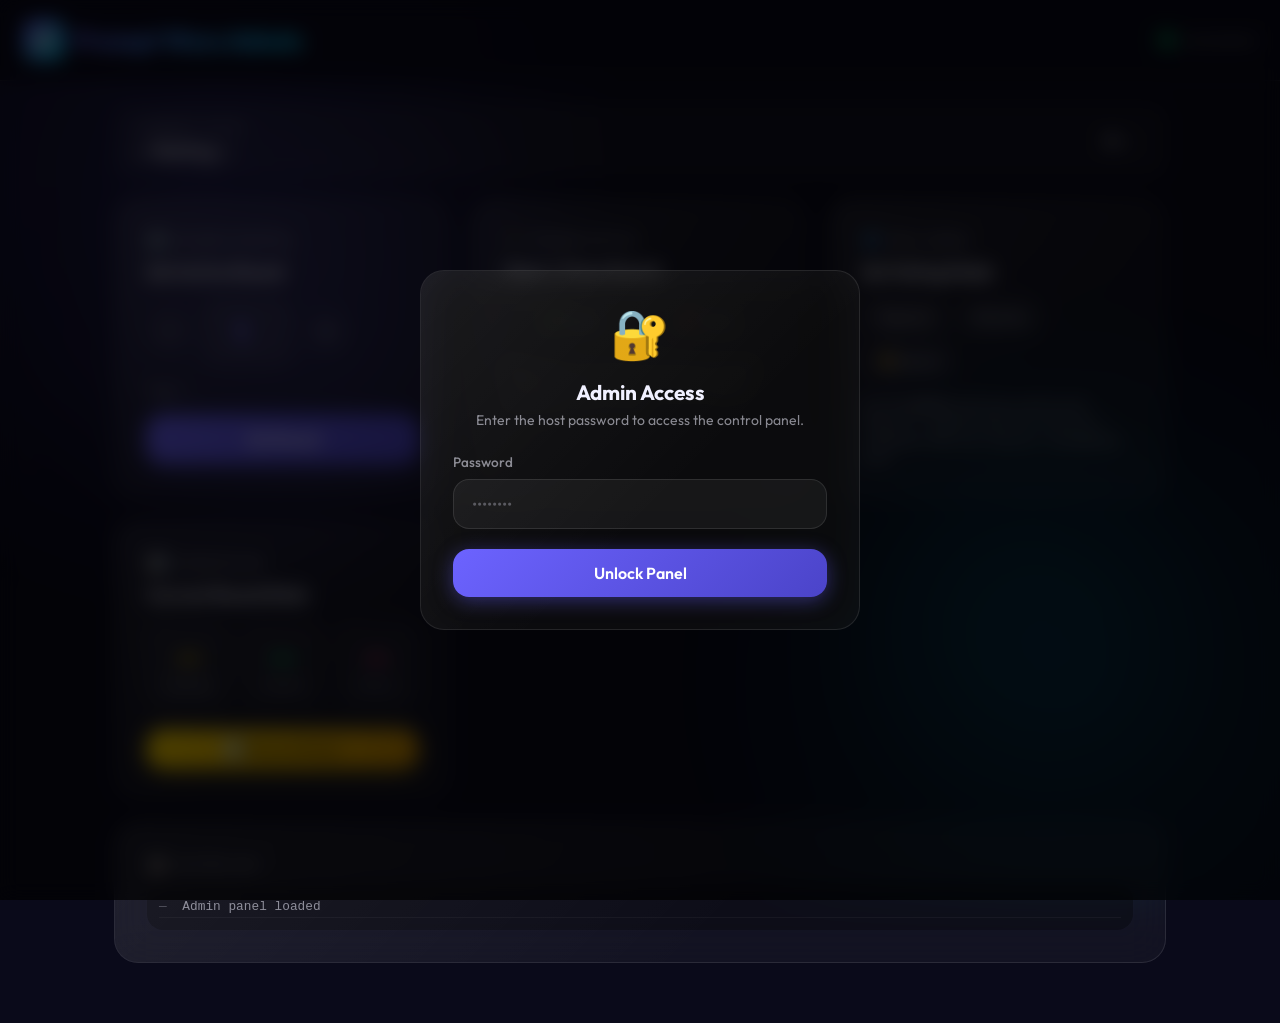
==== admin.html @ b7b65444 "push all those pages on my github" ====
<!DOCTYPE html>
<html lang="en">

<head>
  <meta charset="UTF-8" />
  <meta name="viewport" content="width=device-width, initial-scale=1.0" />
  <title>Prompt Wars — Admin Panel</title>
  <meta name="description" content="Host control panel for Prompt Wars event management." />
  <link rel="stylesheet" href="style.css" />
  <style>
    .admin-grid {
      display: grid;
      gap: 20px;
      grid-template-columns: 1fr;
    }

    @media (min-width: 768px) {
      .admin-grid {
        grid-template-columns: 1fr 1fr;
      }
    }

    @media (min-width: 1100px) {
      .admin-grid {
        grid-template-columns: repeat(3, 1fr);
      }
    }

    .control-card {
      height: 100%;
    }

    .ctrl-label {
      font-size: 0.75rem;
      font-weight: 600;
      text-transform: uppercase;
      letter-spacing: 0.1em;
      color: var(--text-muted);
      margin-bottom: 10px;
      display: flex;
      align-items: center;
      gap: 6px;
    }

    .ctrl-label .ctrl-icon {
      font-size: 1rem;
    }

    .ctrl-title {
      font-size: 1.1rem;
      font-weight: 700;
      margin-bottom: 16px;
    }

    /* Round Number Spinner */
    .round-spinner {
      display: flex;
      align-items: center;
      gap: 12px;
    }

    .round-spinner input {
      text-align: center;
      font-size: 1.8rem;
      font-weight: 800;
      max-width: 90px;
      color: var(--primary);
    }

    .round-spin-btn {
      width: 44px;
      height: 44px;
      border-radius: 50%;
      border: 1px solid var(--border);
      background: var(--surface);
      color: var(--text);
      font-size: 1.3rem;
      cursor: pointer;
      display: flex;
      align-items: center;
      justify-content: center;
      transition: all var(--transition);
    }

    .round-spin-btn:hover {
      background: var(--primary);
      border-color: var(--primary);
      box-shadow: 0 0 20px var(--primary-glow);
      transform: scale(1.1);
    }

    /* Status live indicator */
    .live-status-row {
      display: flex;
      align-items: center;
      justify-content: space-between;
      padding: 14px 18px;
      background: var(--surface);
      border-radius: var(--radius);
      border: 1px solid var(--border);
      margin-bottom: 20px;
    }

    /* Stat cards */
    .stat-row {
      display: grid;
      grid-template-columns: repeat(3, 1fr);
      gap: 10px;
    }

    .stat-box {
      padding: 14px;
      border-radius: var(--radius);
      background: var(--surface);
      border: 1px solid var(--border);
      text-align: center;
    }

    .stat-num {
      font-size: 1.8rem;
      font-weight: 800;
      display: block;
    }

    .stat-lbl {
      font-size: 0.75rem;
      color: var(--text-muted);
      margin-top: 2px;
    }

    .stat-pending {
      color: var(--warning);
    }

    .stat-scored {
      color: var(--success);
    }

    .stat-error {
      color: var(--danger);
    }

    /* Mode pills */
    .mode-pills {
      display: flex;
      gap: 8px;
      flex-wrap: wrap;
    }

    .mode-pill {
      padding: 8px 16px;
      border-radius: 100px;
      border: 1px solid var(--border);
      background: var(--surface);
      color: var(--text-muted);
      cursor: pointer;
      font-size: 0.85rem;
      font-weight: 600;
      font-family: var(--font);
      transition: all var(--transition);
    }

    .mode-pill:hover {
      border-color: var(--primary);
      color: var(--primary);
    }

    .mode-pill.active-majority {
      border-color: var(--accent);
      color: var(--accent);
      background: rgba(0, 212, 255, 0.1);
    }

    .mode-pill.active-minority {
      border-color: var(--warning);
      color: var(--warning);
      background: rgba(255, 214, 0, 0.1);
    }

    .mode-pill.active-secret {
      border-color: var(--danger);
      color: var(--danger);
      background: rgba(255, 64, 129, 0.1);
    }

    /* Reveal section */
    .reveal-section {
      margin-top: 16px;
      padding: 16px;
      border-radius: var(--radius);
      background: rgba(255, 64, 129, 0.07);
      border: 1px solid rgba(255, 64, 129, 0.2);
      display: none;
    }

    .reveal-section .reveal-label {
      font-size: 0.8rem;
      color: var(--danger);
      font-weight: 600;
      margin-bottom: 10px;
    }

    /* Full-width row cards */
    .admin-full {
      grid-column: 1 / -1;
    }

    /* Header */
    .admin-header {
      display: flex;
      align-items: center;
      justify-content: space-between;
      padding: 20px 24px;
      background: rgba(10, 10, 26, 0.85);
      backdrop-filter: blur(20px);
      -webkit-backdrop-filter: blur(20px);
      border-bottom: 1px solid var(--border);
      position: sticky;
      top: 0;
      z-index: 100;
    }

    .live-dot {
      width: 10px;
      height: 10px;
      border-radius: 50%;
      background: var(--success);
      box-shadow: 0 0 12px var(--success);
      animation: dotPulse 1.2s ease-in-out infinite;
      flex-shrink: 0;
    }

    /* Password Modal specifics */
    .pw-modal-icon {
      font-size: 3rem;
      text-align: center;
      display: block;
      margin-bottom: 16px;
    }

    .pw-modal-title {
      font-size: 1.3rem;
      font-weight: 700;
      text-align: center;
      margin-bottom: 6px;
    }

    .pw-modal-sub {
      font-size: 0.875rem;
      color: var(--text-muted);
      text-align: center;
      margin-bottom: 24px;
    }

    .admin-main {
      padding: 24px 0 60px;
    }

    /* Action log */
    .action-log {
      max-height: 180px;
      overflow-y: auto;
      padding: 12px;
      background: rgba(0, 0, 0, 0.3);
      border-radius: var(--radius);
      font-size: 0.8rem;
      font-family: 'Courier New', monospace;
    }

    .log-entry {
      padding: 3px 0;
      border-bottom: 1px solid rgba(255, 255, 255, 0.04);
      color: var(--text-muted);
    }

    .log-entry.success {
      color: var(--success);
    }

    .log-entry.error {
      color: var(--danger);
    }

    .log-entry time {
      opacity: 0.5;
      margin-right: 8px;
    }
  </style>
</head>

<body>
  <div class="bg-mesh"></div>
  <div class="bg-orb bg-orb-1"></div>
  <div class="bg-orb bg-orb-2"></div>

  <!-- Password Modal -->
  <div class="modal-overlay show" id="pw-modal">
    <div class="modal">
      <div class="glass-card">
        <span class="pw-modal-icon">🔐</span>
        <h2 class="pw-modal-title">Admin Access</h2>
        <p class="pw-modal-sub">Enter the host password to access the control panel.</p>
        <div class="form-group">
          <label for="pw-input">Password</label>
          <input type="password" id="pw-input" class="form-input" placeholder="••••••••" autocomplete="off" />
        </div>
        <button class="btn btn-primary btn-full" id="pw-submit">
          <span id="pw-btn-text">Unlock Panel</span>
          <div class="spinner hidden" id="pw-spinner"></div>
        </button>
        <p class="text-muted text-sm text-center mt-3" id="pw-error" style="color:var(--danger);display:none;">Incorrect
          password. Try again.</p>
      </div>
    </div>
  </div>

  <!-- Header -->
  <header class="admin-header">
    <div class="brand-logo">
      <div class="logo-icon">⚡</div>
      <span class="logo-text" id="event-name-hdr">Prompt Wars Admin</span>
    </div>
    <div style="display:flex;align-items:center;gap:10px;">
      <div class="live-dot"></div>
      <span style="font-size:0.85rem;color:var(--text-muted);">Live Control</span>
    </div>
  </header>

  <!-- Admin Main -->
  <div class="page-content admin-main">
    <div class="container-lg">

      <!-- Current Status Banner -->
      <div class="live-status-row anim-fade-down mb-6" style="grid-column:1/-1">
        <div>
          <p
            style="font-size:0.78rem;color:var(--text-muted);text-transform:uppercase;letter-spacing:0.08em;margin-bottom:4px;">
            Current State</p>
          <p style="font-weight:700;font-size:1.1rem;" id="status-summary">— Waiting —</p>
        </div>
        <div style="display:flex;gap:10px;align-items:center;">
          <div class="badge" id="status-badge-main">
            <div class="dot"></div> —
          </div>
        </div>
      </div>

      <div class="admin-grid">

        <!-- Card 1: Round Control -->
        <div class="glass-card control-card anim-fade-up delay-1">
          <p class="ctrl-label"><span class="ctrl-icon">🔢</span> Round Control</p>
          <p class="ctrl-title">Set Active Round</p>
          <div class="round-spinner mb-4">
            <button class="round-spin-btn" id="round-dec">−</button>
            <input type="number" id="round-input" class="form-input" value="1" min="1" max="20" />
            <button class="round-spin-btn" id="round-inc">+</button>
          </div>
          <p class="text-muted text-sm mb-4" id="round-type-display">Type: —</p>
          <button class="btn btn-primary btn-full" id="set-round-btn">Set Round</button>
        </div>

        <!-- Card 2: Status Control -->
        <div class="glass-card control-card anim-fade-up delay-2">
          <p class="ctrl-label"><span class="ctrl-icon">🚦</span> Round Status</p>
          <p class="ctrl-title">Open / Close Round</p>
          <div class="toggle-switch mb-4">
            <button class="toggle-opt" id="btn-open" onclick="setStatus('open')">🟢 Open</button>
            <button class="toggle-opt" id="btn-close" onclick="setStatus('closed')">🔴 Close</button>
          </div>
          <p class="text-muted text-sm">Opening a round lets participants submit. Closing it locks submissions and
            triggers scoring for poll rounds.</p>
        </div>

        <!-- Card 3: Poll Mode -->
        <div class="glass-card control-card anim-fade-up delay-3">
          <p class="ctrl-label"><span class="ctrl-icon">🗳️</span> Poll Mode</p>
          <p class="ctrl-title">Set Voting Mode</p>
          <div class="mode-pills mb-4">
            <button class="mode-pill" id="pill-majority" onclick="setPollMode('majority')">Majority</button>
            <button class="mode-pill" id="pill-minority" onclick="setPollMode('minority')">Minority</button>
            <button class="mode-pill" id="pill-secret" onclick="setPollMode('secret')">🤫 Secret</button>
          </div>
          <p class="text-muted text-sm">Set this <strong>before</strong> opening a poll round. Majority = popular side
            wins. Minority = unpopular side wins. Secret = revealed by host.</p>

          <!-- Secret Reveal -->
          <div class="reveal-section" id="reveal-section">
            <p class="reveal-label">🔐 Reveal Secret Poll Result</p>
            <select id="reveal-mode-select" class="form-input mb-3">
              <option value="majority">Majority Wins</option>
              <option value="minority">Minority Wins</option>
            </select>
            <button class="btn btn-danger btn-full btn-sm" id="reveal-btn">⚡ Reveal Now</button>
          </div>
        </div>

        <!-- Card 4: Submission Stats -->
        <div class="glass-card control-card anim-fade-up delay-4">
          <p class="ctrl-label"><span class="ctrl-icon">📊</span> Submissions</p>
          <p class="ctrl-title">Current Round Stats</p>
          <div class="stat-row mb-4">
            <div class="stat-box">
              <span class="stat-num stat-pending" id="stat-pending">—</span>
              <span class="stat-lbl">Pending</span>
            </div>
            <div class="stat-box">
              <span class="stat-num stat-scored" id="stat-scored">—</span>
              <span class="stat-lbl">Scored</span>
            </div>
            <div class="stat-box">
              <span class="stat-num stat-error" id="stat-error">—</span>
              <span class="stat-lbl">Errors</span>
            </div>
          </div>
          <div class="progress-bar mb-3">
            <div class="progress-fill" id="score-progress" style="width:0%"></div>
          </div>
          <button class="btn btn-warning btn-full btn-sm" id="rescore-btn">🔄 Rescore Errors</button>
        </div>

        <!-- Card 5: Action Log -->
        <div class="glass-card control-card anim-fade-up delay-5 admin-full">
          <p class="ctrl-label"><span class="ctrl-icon">📋</span> Action Log</p>
          <div class="action-log" id="action-log">
            <div class="log-entry"><time>—</time> Admin panel loaded</div>
          </div>
        </div>

      </div>
    </div>
  </div>

  <script src="config.js"></script>
  <script src="utils.js"></script>
  <script>
    let adminPassword = '';
    let currentRound = 1, currentStatus = 'closed', currentPollMode = 'majority';
    let statusInterval = null;

    // ── Password Modal ────────────────────────────────────────
    document.getElementById('pw-input').addEventListener('keydown', e => {
      if (e.key === 'Enter') document.getElementById('pw-submit').click();
    });

    document.getElementById('pw-submit').addEventListener('click', async () => {
      const pw = document.getElementById('pw-input').value.trim();
      if (!pw) return;
      document.getElementById('pw-btn-text').textContent = 'Verifying…';
      document.getElementById('pw-spinner').classList.remove('hidden');
      document.getElementById('pw-submit').disabled = true;
      document.getElementById('pw-error').style.display = 'none';

      // Validate by making a status request with password
      const res = await callAPIGet({ action: 'leaderboard', password: pw });
      if (res.success || res.error !== 'UNAUTHORIZED') {
        adminPassword = pw;
        sessionStorage.setItem('pw_admin_pass', pw);
        closePwModal();
        startAdminPolling();
        log('Admin authenticated.', 'success');
      } else {
        document.getElementById('pw-error').style.display = 'block';
        document.getElementById('pw-btn-text').textContent = 'Unlock Panel';
        document.getElementById('pw-spinner').classList.add('hidden');
        document.getElementById('pw-submit').disabled = false;
      }
    });

    function closePwModal() {
      const modal = document.getElementById('pw-modal');
      modal.style.opacity = '0';
      setTimeout(() => modal.style.display = 'none', 300);
    }

    // ── Init ──────────────────────────────────────────────────
    window.addEventListener('DOMContentLoaded', () => {
      const saved = sessionStorage.getItem('pw_admin_pass');
      if (saved) {
        adminPassword = saved;
        closePwModal();
        startAdminPolling();
        log('Session resumed.', 'success');
      }
      setupRoundSpinner();
    });

    // ── Status Polling ────────────────────────────────────────
    function startAdminPolling() {
      fetchAdminStatus();
      statusInterval = setInterval(fetchAdminStatus, 5000);
    }

    async function fetchAdminStatus() {
      const res = await callAPIGet({ action: 'status' });
      if (!res.success) return;
      currentRound = res.roundNumber;
      currentStatus = res.status;
      currentPollMode = res.pollMode;
      updateAdminUI();
      document.getElementById('event-name-hdr').textContent = (res.eventName || 'Prompt Wars') + ' Admin';
      document.title = res.eventName + ' — Admin';
    }

    function updateAdminUI() {
      // Status summary
      const typeLabel = currentStatus === 'open' ? '🟢 OPEN' : '🔴 CLOSED';
      document.getElementById('status-summary').textContent =
        `Round ${currentRound} · ${typeLabel}`;

      const badge = document.getElementById('status-badge-main');
      badge.className = `badge ${currentStatus === 'open' ? 'badge-open' : 'badge-closed'}`;
      badge.innerHTML = `<div class="dot ${currentStatus === 'open' ? 'dot-pulse' : ''}"></div>${currentStatus.toUpperCase()}`;

      // Round input
      document.getElementById('round-input').value = currentRound;

      // Status toggle
      document.getElementById('btn-open').className =
        'toggle-opt' + (currentStatus === 'open' ? ' active-open' : '');
      document.getElementById('btn-close').className =
        'toggle-opt' + (currentStatus === 'closed' ? ' active-closed' : '');

      // Poll mode pills
      ['majority', 'minority', 'secret'].forEach(m => {
        document.getElementById('pill-' + m).className =
          'mode-pill' + (currentPollMode === m ? ' active-' + m : '');
      });

      // Secret reveal
      document.getElementById('reveal-section').style.display =
        currentPollMode === 'secret' ? 'block' : 'none';
    }

    // ── Round Spinner ─────────────────────────────────────────
    function setupRoundSpinner() {
      document.getElementById('round-inc').addEventListener('click', () => {
        const inp = document.getElementById('round-input');
        inp.value = parseInt(inp.value || 1) + 1;
        inp.style.animation = 'none';
        void inp.offsetWidth;
        inp.style.animation = 'scaleIn 0.2s cubic-bezier(0.4,0,0.2,1)';
      });
      document.getElementById('round-dec').addEventListener('click', () => {
        const inp = document.getElementById('round-input');
        const v = parseInt(inp.value || 1);
        if (v > 1) inp.value = v - 1;
        inp.style.animation = 'none';
        void inp.offsetWidth;
        inp.style.animation = 'scaleIn 0.2s cubic-bezier(0.4,0,0.2,1)';
      });
    }

    // ── Set Round ─────────────────────────────────────────────
    document.getElementById('set-round-btn').addEventListener('click', async () => {
      const round = parseInt(document.getElementById('round-input').value);
      if (!round || round < 1) { showToast('Enter a valid round number.', 'error'); return; }
      const btn = document.getElementById('set-round-btn');
      btn.disabled = true; btn.textContent = 'Setting…';
      const res = await callAPI({ action: 'setControl', adminPassword, round });
      btn.disabled = false; btn.textContent = 'Set Round';
      if (res.success) {
        showToast(`Round set to ${round} ✓`, 'success');
        log(`Round changed to ${round}`, 'success');
        fetchAdminStatus();
      } else {
        showToast(getErrorMessage(res.error), 'error');
        log(`Set round failed: ${res.error}`, 'error');
      }
    });

    // ── Set Status ────────────────────────────────────────────
    async function setStatus(status) {
      const res = await callAPI({ action: 'setControl', adminPassword, status });
      if (res.success) {
        currentStatus = status;
        updateAdminUI();
        showToast(`Round ${status === 'open' ? '🟢 Opened' : '🔴 Closed'}`, status === 'open' ? 'success' : 'warning');
        log(`Status → ${status}`, 'success');
        fetchAdminStatus();
      } else {
        showToast(getErrorMessage(res.error), 'error');
        log(`Status change failed: ${res.error}`, 'error');
      }
    }

    // ── Set Poll Mode ─────────────────────────────────────────
    async function setPollMode(mode) {
      const res = await callAPI({ action: 'setControl', adminPassword, pollMode: mode });
      if (res.success) {
        currentPollMode = mode;
        updateAdminUI();
        showToast(`Poll mode: ${mode} ✓`, 'success');
        log(`Poll mode → ${mode}`, 'success');
      } else {
        showToast(getErrorMessage(res.error), 'error');
        log(`Poll mode change failed: ${res.error}`, 'error');
      }
    }

    // ── Reveal Poll ───────────────────────────────────────────
    document.getElementById('reveal-btn').addEventListener('click', async () => {
      const mode = document.getElementById('reveal-mode-select').value;
      const btn = document.getElementById('reveal-btn');
      btn.disabled = true; btn.innerHTML = '<div class="spinner" style="margin:auto"></div>';
      const res = await callAPI({
        action: 'revealPoll',
        adminPassword,
        round: currentRound,
        mode
      });
      btn.disabled = false; btn.textContent = '⚡ Reveal Now';
      if (res.success) {
        showToast(`Poll revealed! ${res.scoresSaved} scores saved ✓`, 'success');
        log(`Poll revealed: round ${currentRound}, mode ${mode}, ${res.scoresSaved} scores.`, 'success');
      } else {
        showToast(getErrorMessage(res.error), 'error');
        log(`Reveal failed: ${res.error}`, 'error');
      }
    });

    // ── Rescore ───────────────────────────────────────────────
    document.getElementById('rescore-btn').addEventListener('click', async () => {
      const btn = document.getElementById('rescore-btn');
      btn.disabled = true; btn.innerHTML = '<div class="spinner" style="margin:auto"></div>';
      const res = await callAPI({ action: 'rescoreRound', adminPassword, round: currentRound });
      btn.disabled = false; btn.textContent = '🔄 Rescore Errors';
      if (res.success) {
        showToast(`${res.requeued} submission(s) queued for re-scoring ✓`, 'success');
        log(`Rescore: ${res.requeued} requeued for round ${currentRound}.`, 'success');
      } else {
        showToast(getErrorMessage(res.error), 'error');
        log(`Rescore failed: ${res.error}`, 'error');
      }
    });

    // ── Action Log ────────────────────────────────────────────
    function log(message, type = '') {
      const logEl = document.getElementById('action-log');
      const entry = document.createElement('div');
      entry.className = 'log-entry ' + type;
      const now = new Date();
      entry.innerHTML = `<time>${now.toLocaleTimeString()}</time>${message}`;
      logEl.insertBefore(entry, logEl.firstChild);
    }
  </script>
</body>

</html>
---- style.css ----
/* ============================================================
   Prompt Wars — Global Design System
   ============================================================ */

@import url('https://fonts.googleapis.com/css2?family=Outfit:wght@300;400;500;600;700;800;900&display=swap');

/* ── CSS Variables ─────────────────────────────────────────── */
:root {
  --primary:      #6C63FF;
  --primary-dark: #4B44C9;
  --primary-glow: rgba(108,99,255,0.4);
  --accent:       #00D4FF;
  --accent-glow:  rgba(0,212,255,0.35);
  --success:      #00E676;
  --success-glow: rgba(0,230,118,0.35);
  --warning:      #FFD600;
  --warning-glow: rgba(255,214,0,0.35);
  --danger:       #FF4081;
  --danger-glow:  rgba(255,64,129,0.35);
  --gold:         #FFD700;

  --bg:           #0A0A1A;
  --bg2:          #0F0F28;
  --surface:      rgba(255,255,255,0.04);
  --surface-hover:rgba(255,255,255,0.08);
  --border:       rgba(255,255,255,0.1);
  --border-glow:  rgba(108,99,255,0.5);

  --text:         #F0F0FF;
  --text-muted:   rgba(240,240,255,0.55);
  --text-dim:     rgba(240,240,255,0.3);

  --radius-sm:    8px;
  --radius:       16px;
  --radius-lg:    24px;
  --radius-xl:    36px;

  --font:         'Outfit', sans-serif;
  --transition:   0.3s cubic-bezier(0.4, 0, 0.2, 1);
  --transition-fast: 0.15s cubic-bezier(0.4, 0, 0.2, 1);
}

/* ── Reset ─────────────────────────────────────────────────── */
*, *::before, *::after {
  margin: 0; padding: 0;
  box-sizing: border-box;
}

html { scroll-behavior: smooth; font-size: 16px; }

body {
  font-family: var(--font);
  background: var(--bg);
  color: var(--text);
  min-height: 100vh;
  overflow-x: hidden;
  -webkit-font-smoothing: antialiased;
}

/* ── Animated Mesh Background ──────────────────────────────── */
.bg-mesh {
  position: fixed;
  inset: 0;
  z-index: 0;
  overflow: hidden;
  pointer-events: none;
}

.bg-mesh::before {
  content: '';
  position: absolute;
  width: 80vw; height: 80vw;
  max-width: 900px; max-height: 900px;
  border-radius: 50%;
  background: radial-gradient(ellipse, rgba(108,99,255,0.18) 0%, transparent 70%);
  top: -30%; left: -20%;
  animation: meshFloat1 18s ease-in-out infinite;
}

.bg-mesh::after {
  content: '';
  position: absolute;
  width: 70vw; height: 70vw;
  max-width: 800px; max-height: 800px;
  border-radius: 50%;
  background: radial-gradient(ellipse, rgba(0,212,255,0.12) 0%, transparent 70%);
  bottom: -20%; right: -15%;
  animation: meshFloat2 22s ease-in-out infinite;
}

.bg-orb {
  position: fixed;
  border-radius: 50%;
  pointer-events: none;
  z-index: 0;
  filter: blur(60px);
}
.bg-orb-1 {
  width: 500px; height: 500px;
  background: radial-gradient(circle, rgba(108,99,255,0.15), transparent 70%);
  top: 10%; left: 5%;
  animation: orbFloat1 20s ease-in-out infinite;
}
.bg-orb-2 {
  width: 400px; height: 400px;
  background: radial-gradient(circle, rgba(0,212,255,0.12), transparent 70%);
  bottom: 10%; right: 5%;
  animation: orbFloat2 25s ease-in-out infinite;
}
.bg-orb-3 {
  width: 300px; height: 300px;
  background: radial-gradient(circle, rgba(255,64,129,0.08), transparent 70%);
  top: 50%; left: 50%;
  transform: translate(-50%,-50%);
  animation: orbFloat3 30s ease-in-out infinite;
}

@keyframes meshFloat1 { 0%,100%{transform:translate(0,0)} 50%{transform:translate(5%,8%)} }
@keyframes meshFloat2 { 0%,100%{transform:translate(0,0)} 50%{transform:translate(-5%,-6%)} }
@keyframes orbFloat1  { 0%,100%{transform:translate(0,0) scale(1)} 50%{transform:translate(30px,40px) scale(1.1)} }
@keyframes orbFloat2  { 0%,100%{transform:translate(0,0) scale(1)} 50%{transform:translate(-25px,30px) scale(0.9)} }
@keyframes orbFloat3  { 0%,100%{transform:translate(-50%,-50%) scale(1)} 50%{transform:translate(-50%,-50%) scale(1.15)} }

/* ── Particles ──────────────────────────────────────────────── */
#particles-canvas {
  position: fixed;
  inset: 0;
  z-index: 0;
  pointer-events: none;
  opacity: 0.5;
}

/* ── Layout ─────────────────────────────────────────────────── */
.page-content {
  position: relative;
  z-index: 1;
  min-height: 100vh;
}

.container {
  width: 100%;
  max-width: 480px;
  margin: 0 auto;
  padding: 0 20px;
}
.container-md {
  width: 100%;
  max-width: 760px;
  margin: 0 auto;
  padding: 0 20px;
}
.container-lg {
  width: 100%;
  max-width: 1100px;
  margin: 0 auto;
  padding: 0 24px;
}

/* ── Glass Card ─────────────────────────────────────────────── */
.glass-card {
  background: rgba(255,255,255,0.04);
  backdrop-filter: blur(20px);
  -webkit-backdrop-filter: blur(20px);
  border: 1px solid var(--border);
  border-radius: var(--radius-lg);
  padding: 32px;
  position: relative;
  overflow: hidden;
  transition: border-color var(--transition), transform var(--transition), box-shadow var(--transition);
}

.glass-card::before {
  content: '';
  position: absolute;
  inset: 0;
  background: linear-gradient(135deg, rgba(255,255,255,0.06) 0%, transparent 60%);
  pointer-events: none;
}

.glass-card:hover {
  border-color: rgba(108,99,255,0.3);
  box-shadow: 0 20px 60px rgba(0,0,0,0.3), 0 0 0 1px rgba(108,99,255,0.15);
}

.glass-card-sm { padding: 20px; border-radius: var(--radius); }

/* ── Typography ─────────────────────────────────────────────── */
h1.page-title {
  font-size: clamp(2rem, 5vw, 3.5rem);
  font-weight: 900;
  line-height: 1.1;
  background: linear-gradient(135deg, var(--primary), var(--accent));
  -webkit-background-clip: text;
  -webkit-text-fill-color: transparent;
  background-clip: text;
}

h2.section-title {
  font-size: clamp(1.2rem, 3vw, 1.8rem);
  font-weight: 700;
}

.text-muted { color: var(--text-muted); }
.text-sm { font-size: 0.875rem; }
.text-xs { font-size: 0.75rem; }

/* ── Buttons ─────────────────────────────────────────────────── */
.btn {
  display: inline-flex;
  align-items: center;
  justify-content: center;
  gap: 8px;
  padding: 14px 28px;
  border-radius: var(--radius);
  font-family: var(--font);
  font-size: 1rem;
  font-weight: 600;
  cursor: pointer;
  border: none;
  outline: none;
  text-decoration: none;
  position: relative;
  overflow: hidden;
  transition: all var(--transition);
  -webkit-tap-highlight-color: transparent;
  user-select: none;
}

.btn::after {
  content: '';
  position: absolute;
  inset: 0;
  background: radial-gradient(circle at center, rgba(255,255,255,0.25) 0%, transparent 70%);
  opacity: 0;
  transition: opacity 0.2s;
}

.btn:active::after { opacity: 1; }

.btn-primary {
  background: linear-gradient(135deg, var(--primary), var(--primary-dark));
  color: #fff;
  box-shadow: 0 4px 20px var(--primary-glow);
}
.btn-primary:hover:not(:disabled) {
  transform: translateY(-2px);
  box-shadow: 0 8px 30px var(--primary-glow);
}
.btn-primary:active:not(:disabled) { transform: translateY(0); }

.btn-accent {
  background: linear-gradient(135deg, var(--accent), #0099CC);
  color: #000;
  box-shadow: 0 4px 20px var(--accent-glow);
}
.btn-accent:hover:not(:disabled) {
  transform: translateY(-2px);
  box-shadow: 0 8px 30px var(--accent-glow);
}

.btn-success {
  background: linear-gradient(135deg, var(--success), #00A854);
  color: #000;
  box-shadow: 0 4px 20px var(--success-glow);
}

.btn-danger {
  background: linear-gradient(135deg, var(--danger), #C71049);
  color: #fff;
  box-shadow: 0 4px 20px var(--danger-glow);
}
.btn-danger:hover:not(:disabled) {
  transform: translateY(-2px);
  box-shadow: 0 8px 30px var(--danger-glow);
}

.btn-ghost {
  background: var(--surface);
  border: 1px solid var(--border);
  color: var(--text);
}
.btn-ghost:hover:not(:disabled) {
  background: var(--surface-hover);
  border-color: rgba(108,99,255,0.4);
}

.btn-warning {
  background: linear-gradient(135deg, var(--warning), #CC8800);
  color: #000;
  box-shadow: 0 4px 20px var(--warning-glow);
}

.btn:disabled {
  opacity: 0.5;
  cursor: not-allowed;
  transform: none !important;
  box-shadow: none !important;
}

.btn-full { width: 100%; }
.btn-sm { padding: 10px 18px; font-size: 0.875rem; }
.btn-lg { padding: 18px 36px; font-size: 1.1rem; }

/* Pulse animation for CTA */
.btn-pulse { animation: btnPulse 2s ease-in-out infinite; }
@keyframes btnPulse {
  0%, 100% { box-shadow: 0 4px 20px var(--primary-glow); }
  50%       { box-shadow: 0 4px 40px var(--primary-glow), 0 0 60px rgba(108,99,255,0.2); }
}

/* ── Form Inputs ─────────────────────────────────────────────── */
.form-group {
  position: relative;
  margin-bottom: 20px;
}

.form-group label {
  display: block;
  font-size: 0.85rem;
  font-weight: 500;
  color: var(--text-muted);
  margin-bottom: 8px;
  transition: color var(--transition);
}

.form-group:focus-within label {
  color: var(--primary);
}

.form-input {
  width: 100%;
  padding: 14px 18px;
  background: rgba(255,255,255,0.05);
  border: 1px solid var(--border);
  border-radius: var(--radius);
  color: var(--text);
  font-family: var(--font);
  font-size: 1rem;
  outline: none;
  transition: all var(--transition);
}

.form-input::placeholder { color: var(--text-dim); }

.form-input:focus {
  border-color: var(--primary);
  background: rgba(108,99,255,0.08);
  box-shadow: 0 0 0 4px rgba(108,99,255,0.15), 0 0 20px rgba(108,99,255,0.1);
}

.form-input:disabled {
  opacity: 0.5;
  cursor: not-allowed;
}

select.form-input {
  cursor: pointer;
  appearance: none;
  -webkit-appearance: none;
  background-image: url("data:image/svg+xml,%3Csvg xmlns='http://www.w3.org/2000/svg' width='12' height='12' viewBox='0 0 12 12'%3E%3Cpath fill='rgba(240,240,255,0.5)' d='M6 8L1 3h10z'/%3E%3C/svg%3E");
  background-repeat: no-repeat;
  background-position: right 16px center;
  padding-right: 40px;
}

/* ── Logo / Brand ─────────────────────────────────────────────── */
.brand-logo {
  display: inline-flex;
  align-items: center;
  gap: 10px;
  font-size: 1.5rem;
  font-weight: 900;
  text-decoration: none;
}

.brand-logo .logo-icon {
  width: 40px; height: 40px;
  background: linear-gradient(135deg, var(--primary), var(--accent));
  border-radius: 10px;
  display: flex;
  align-items: center;
  justify-content: center;
  font-size: 1.2rem;
}

.brand-logo .logo-text {
  background: linear-gradient(135deg, var(--primary), var(--accent));
  -webkit-background-clip: text;
  -webkit-text-fill-color: transparent;
  background-clip: text;
}

/* ── Badge / Status ─────────────────────────────────────────────── */
.badge {
  display: inline-flex;
  align-items: center;
  gap: 6px;
  padding: 6px 14px;
  border-radius: 100px;
  font-size: 0.78rem;
  font-weight: 600;
  text-transform: uppercase;
  letter-spacing: 0.05em;
}

.badge-open {
  background: rgba(0,230,118,0.15);
  color: var(--success);
  border: 1px solid rgba(0,230,118,0.3);
}
.badge-closed {
  background: rgba(255,64,129,0.12);
  color: var(--danger);
  border: 1px solid rgba(255,64,129,0.25);
}
.badge-image {
  background: rgba(0,212,255,0.12);
  color: var(--accent);
  border: 1px solid rgba(0,212,255,0.25);
}
.badge-poll {
  background: rgba(255,214,0,0.12);
  color: var(--warning);
  border: 1px solid rgba(255,214,0,0.25);
}

.dot {
  width: 8px; height: 8px;
  border-radius: 50%;
  background: currentColor;
}
.dot-pulse { animation: dotPulse 1.5s ease-in-out infinite; }
@keyframes dotPulse {
  0%, 100% { opacity: 1; transform: scale(1); }
  50%       { opacity: 0.5; transform: scale(0.7); }
}

/* ── Spinner ─────────────────────────────────────────────────── */
.spinner {
  width: 20px; height: 20px;
  border: 2.5px solid rgba(255,255,255,0.2);
  border-top-color: currentColor;
  border-radius: 50%;
  animation: spin 0.7s linear infinite;
  flex-shrink: 0;
}

@keyframes spin { to { transform: rotate(360deg); } }

/* ── Progress Bar ─────────────────────────────────────────────── */
.progress-bar {
  width: 100%;
  height: 6px;
  background: rgba(255,255,255,0.08);
  border-radius: 100px;
  overflow: hidden;
}
.progress-fill {
  height: 100%;
  border-radius: 100px;
  background: linear-gradient(90deg, var(--primary), var(--accent));
  transition: width 0.4s cubic-bezier(0.4,0,0.2,1);
  position: relative;
  overflow: hidden;
}
.progress-fill::after {
  content: '';
  position: absolute;
  top: 0; left: -100%;
  width: 100%; height: 100%;
  background: linear-gradient(90deg, transparent, rgba(255,255,255,0.4), transparent);
  animation: progressShimmer 1.5s ease-in-out infinite;
}
@keyframes progressShimmer { to { left: 200%; } }

/* ── Toast ─────────────────────────────────────────────────────── */
#toast-container {
  position: fixed;
  bottom: 28px;
  right: 20px;
  z-index: 9999;
  display: flex;
  flex-direction: column;
  gap: 10px;
  pointer-events: none;
}

.toast {
  display: flex;
  align-items: center;
  gap: 10px;
  padding: 14px 20px;
  border-radius: var(--radius);
  font-size: 0.9rem;
  font-weight: 500;
  backdrop-filter: blur(20px);
  -webkit-backdrop-filter: blur(20px);
  border: 1px solid var(--border);
  background: rgba(15,15,40,0.9);
  color: var(--text);
  max-width: 320px;
  transform: translateX(120%);
  opacity: 0;
  transition: transform 0.4s cubic-bezier(0.4,0,0.2,1), opacity 0.4s;
  pointer-events: auto;
}

.toast.show { transform: translateX(0); opacity: 1; }

.toast-success { border-color: rgba(0,230,118,0.4); }
.toast-success .toast-icon { color: var(--success); }
.toast-error { border-color: rgba(255,64,129,0.4); }
.toast-error .toast-icon { color: var(--danger); }
.toast-warning { border-color: rgba(255,214,0,0.4); }
.toast-warning .toast-icon { color: var(--warning); }
.toast-info { border-color: rgba(0,212,255,0.4); }
.toast-info .toast-icon { color: var(--accent); }

.toast-icon {
  font-size: 1.1rem;
  flex-shrink: 0;
}

/* ── Modal ─────────────────────────────────────────────────────── */
.modal-overlay {
  position: fixed;
  inset: 0;
  background: rgba(0,0,0,0.7);
  backdrop-filter: blur(10px);
  -webkit-backdrop-filter: blur(10px);
  z-index: 1000;
  display: flex;
  align-items: center;
  justify-content: center;
  padding: 20px;
  opacity: 0;
  transition: opacity 0.3s;
}
.modal-overlay.show { opacity: 1; }

.modal {
  width: 100%;
  max-width: 440px;
  transform: scale(0.9) translateY(20px);
  transition: transform 0.3s cubic-bezier(0.4,0,0.2,1);
}
.modal-overlay.show .modal { transform: scale(1) translateY(0); }

/* ── Divider ─────────────────────────────────────────────────── */
.divider {
  display: flex;
  align-items: center;
  gap: 12px;
  color: var(--text-dim);
  font-size: 0.8rem;
  margin: 16px 0;
}
.divider::before, .divider::after {
  content: '';
  flex: 1;
  height: 1px;
  background: var(--border);
}

/* ── Animations ─────────────────────────────────────────────── */
@keyframes fadeInUp {
  from { opacity: 0; transform: translateY(30px); }
  to   { opacity: 1; transform: translateY(0); }
}
@keyframes fadeInDown {
  from { opacity: 0; transform: translateY(-30px); }
  to   { opacity: 1; transform: translateY(0); }
}
@keyframes fadeIn {
  from { opacity: 0; }
  to   { opacity: 1; }
}
@keyframes scaleIn {
  from { opacity: 0; transform: scale(0.85); }
  to   { opacity: 1; transform: scale(1); }
}
@keyframes slideInLeft {
  from { opacity: 0; transform: translateX(-40px); }
  to   { opacity: 1; transform: translateX(0); }
}
@keyframes slideInRight {
  from { opacity: 0; transform: translateX(40px); }
  to   { opacity: 1; transform: translateX(0); }
}
@keyframes glitch {
  0%, 90%, 100% { transform: translate(0); clip-path: none; }
  92% { transform: translate(-3px, 1px); }
  94% { transform: translate(3px, -1px); clip-path: polygon(0 20%, 100% 20%, 100% 40%, 0 40%); }
  96% { transform: translate(-2px, 0); }
  98% { transform: translate(2px, 0); clip-path: polygon(0 60%, 100% 60%, 100% 80%, 0 80%); }
}
@keyframes float {
  0%, 100% { transform: translateY(0); }
  50%       { transform: translateY(-10px); }
}
@keyframes shimmer {
  0%   { background-position: -200% 0; }
  100% { background-position: 200% 0; }
}

.anim-fade-up   { animation: fadeInUp 0.6s cubic-bezier(0.4,0,0.2,1) both; }
.anim-fade-down { animation: fadeInDown 0.6s cubic-bezier(0.4,0,0.2,1) both; }
.anim-fade      { animation: fadeIn 0.5s ease both; }
.anim-scale     { animation: scaleIn 0.4s cubic-bezier(0.4,0,0.2,1) both; }
.anim-left      { animation: slideInLeft 0.5s cubic-bezier(0.4,0,0.2,1) both; }
.anim-right     { animation: slideInRight 0.5s cubic-bezier(0.4,0,0.2,1) both; }
.anim-float     { animation: float 4s ease-in-out infinite; }

/* Stagger delays */
.delay-1 { animation-delay: 0.1s; }
.delay-2 { animation-delay: 0.2s; }
.delay-3 { animation-delay: 0.3s; }
.delay-4 { animation-delay: 0.4s; }
.delay-5 { animation-delay: 0.5s; }
.delay-6 { animation-delay: 0.6s; }

/* ── Event Header ─────────────────────────────────────────────── */
.event-header {
  display: flex;
  align-items: center;
  justify-content: space-between;
  padding: 20px 24px;
  position: sticky;
  top: 0;
  z-index: 100;
  background: rgba(10,10,26,0.8);
  backdrop-filter: blur(20px);
  -webkit-backdrop-filter: blur(20px);
  border-bottom: 1px solid var(--border);
}

/* ── Upload Zone ─────────────────────────────────────────────── */
.upload-zone {
  border: 2px dashed var(--border);
  border-radius: var(--radius-lg);
  padding: 48px 24px;
  text-align: center;
  cursor: pointer;
  transition: all var(--transition);
  position: relative;
  overflow: hidden;
}
.upload-zone:hover, .upload-zone.dragover {
  border-color: var(--primary);
  background: rgba(108,99,255,0.07);
  box-shadow: 0 0 30px rgba(108,99,255,0.15);
}
.upload-zone::before {
  content: '';
  position: absolute;
  inset: 0;
  background: linear-gradient(135deg, rgba(108,99,255,0.05), rgba(0,212,255,0.05));
  opacity: 0;
  transition: opacity var(--transition);
}
.upload-zone:hover::before, .upload-zone.dragover::before { opacity: 1; }
.upload-zone input[type="file"] {
  position: absolute;
  inset: 0;
  opacity: 0;
  cursor: pointer;
}
.upload-icon { font-size: 3rem; animation: float 3s ease-in-out infinite; }

/* ── Vote Bars ─────────────────────────────────────────────── */
.vote-bar-container {
  background: rgba(255,255,255,0.05);
  border-radius: 100px;
  height: 12px;
  overflow: hidden;
  margin: 8px 0;
}
.vote-bar-fill {
  height: 100%;
  border-radius: 100px;
  transition: width 0.6s cubic-bezier(0.4,0,0.2,1);
}
.vote-bar-a { background: linear-gradient(90deg, var(--primary), var(--accent)); }
.vote-bar-b { background: linear-gradient(90deg, var(--danger), #FF8C42); }

/* ── Leaderboard Row ──────────────────────────────────────── */
.lb-row {
  display: grid;
  grid-template-columns: 60px 1fr auto;
  align-items: center;
  gap: 16px;
  padding: 20px 24px;
  border-radius: var(--radius);
  background: var(--surface);
  border: 1px solid var(--border);
  transition: transform var(--transition), box-shadow var(--transition);
  animation: fadeInUp 0.5s cubic-bezier(0.4,0,0.2,1) both;
}

.lb-row:hover {
  transform: translateX(4px);
  border-color: rgba(108,99,255,0.3);
}

.lb-row.rank-1 {
  background: linear-gradient(135deg, rgba(255,215,0,0.1), rgba(255,140,0,0.05));
  border-color: rgba(255,215,0,0.4);
  box-shadow: 0 0 30px rgba(255,215,0,0.1);
}
.lb-row.rank-2 {
  background: linear-gradient(135deg, rgba(192,192,192,0.1), rgba(128,128,128,0.05));
  border-color: rgba(192,192,192,0.3);
}
.lb-row.rank-3 {
  background: linear-gradient(135deg, rgba(205,127,50,0.1), rgba(160,100,30,0.05));
  border-color: rgba(205,127,50,0.3);
}

.rank-badge {
  width: 44px; height: 44px;
  border-radius: 50%;
  display: flex;
  align-items: center;
  justify-content: center;
  font-weight: 800;
  font-size: 1.1rem;
  flex-shrink: 0;
}
.rank-badge.r1 {
  background: linear-gradient(135deg, #FFD700, #FF8C00);
  color: #000;
  box-shadow: 0 0 20px rgba(255,215,0,0.5);
  animation: goldPulse 2s ease-in-out infinite;
}
.rank-badge.r2 { background: linear-gradient(135deg, #C0C0C0, #808080); color: #000; }
.rank-badge.r3 { background: linear-gradient(135deg, #CD7F32, #A0521E); color: #fff; }
.rank-badge.rn { background: var(--surface); color: var(--text-muted); border: 1px solid var(--border); }

@keyframes goldPulse {
  0%, 100% { box-shadow: 0 0 20px rgba(255,215,0,0.5); }
  50%       { box-shadow: 0 0 40px rgba(255,215,0,0.8), 0 0 60px rgba(255,140,0,0.3); }
}

/* ── Number Counter ─────────────────────────────────────────── */
.point-counter {
  font-size: clamp(1.3rem, 3vw, 2rem);
  font-weight: 800;
  background: linear-gradient(135deg, var(--primary), var(--accent));
  -webkit-background-clip: text;
  -webkit-text-fill-color: transparent;
  background-clip: text;
}

/* ── Cooldown Button ─────────────────────────────────────────── */
.cooldown-ring {
  position: relative;
  display: inline-flex;
  align-items: center;
  justify-content: center;
}
.cooldown-svg {
  position: absolute;
  top: -4px; left: -4px;
  width: calc(100% + 8px);
  height: calc(100% + 8px);
  transform: rotate(-90deg);
}
.cooldown-circle {
  fill: none;
  stroke: var(--primary);
  stroke-width: 2;
  stroke-linecap: round;
  transition: stroke-dashoffset 1s linear;
}

/* ── Admin Status Toggle ─────────────────────────────────────── */
.toggle-switch {
  display: flex;
  border-radius: var(--radius);
  overflow: hidden;
  border: 1px solid var(--border);
}
.toggle-opt {
  flex: 1;
  padding: 12px 16px;
  text-align: center;
  cursor: pointer;
  font-weight: 600;
  font-size: 0.9rem;
  transition: all var(--transition);
  border: none;
  background: transparent;
  color: var(--text-muted);
  font-family: var(--font);
}
.toggle-opt.active-open {
  background: rgba(0,230,118,0.15);
  color: var(--success);
}
.toggle-opt.active-closed {
  background: rgba(255,64,129,0.15);
  color: var(--danger);
}

/* ── Confetti Canvas ─────────────────────────────────────────── */
#confetti-canvas {
  position: fixed;
  inset: 0;
  z-index: 9000;
  pointer-events: none;
}

/* ── Round Number Beat ─────────────────────────────────────── */
.round-number-display {
  font-size: clamp(3rem, 10vw, 6rem);
  font-weight: 900;
  background: linear-gradient(135deg, var(--primary), var(--accent));
  -webkit-background-clip: text;
  -webkit-text-fill-color: transparent;
  background-clip: text;
  line-height: 1;
}

/* ── Aurora (leaderboard bg) ────────────────────────────────── */
.aurora {
  position: fixed;
  inset: 0;
  z-index: 0;
  pointer-events: none;
  overflow: hidden;
}
.aurora-band {
  position: absolute;
  width: 200%;
  height: 300px;
  border-radius: 50%;
  filter: blur(80px);
  opacity: 0.18;
}
.aurora-1 {
  background: linear-gradient(90deg, var(--primary), transparent, var(--accent));
  top: 5%;
  animation: auroraDrift1 15s ease-in-out infinite;
}
.aurora-2 {
  background: linear-gradient(90deg, var(--accent), transparent, var(--danger));
  top: 35%;
  animation: auroraDrift2 20s ease-in-out infinite;
}
.aurora-3 {
  background: linear-gradient(90deg, var(--danger), transparent, var(--primary));
  bottom: 10%;
  animation: auroraDrift3 18s ease-in-out infinite;
}
@keyframes auroraDrift1 { 0%, 100% { transform: translateX(-25%) scaleY(1); } 50% { transform: translateX(0%) scaleY(1.3); } }
@keyframes auroraDrift2 { 0%, 100% { transform: translateX(0%) scaleY(1); } 50% { transform: translateX(-20%) scaleY(0.8); } }
@keyframes auroraDrift3 { 0%, 100% { transform: translateX(-10%) scaleY(1); } 50% { transform: translateX(10%) scaleY(1.2); } }

/* ── Responsive ─────────────────────────────────────────────── */
@media (max-width: 600px) {
  .glass-card { padding: 22px 18px; }
  .event-header { padding: 14px 16px; }
  #toast-container { right: 12px; bottom: 16px; left: 12px; max-width: unset; }
  .toast { max-width: 100%; }
  .lb-row { grid-template-columns: 48px 1fr auto; gap: 10px; padding: 14px 16px; }
  .btn-lg { padding: 15px 24px; font-size: 1rem; }
}

@media (max-width: 380px) {
  body { font-size: 15px; }
  .glass-card { padding: 18px 14px; }
}

/* ── Scrollbar ─────────────────────────────────────────────── */
::-webkit-scrollbar { width: 6px; }
::-webkit-scrollbar-track { background: transparent; }
::-webkit-scrollbar-thumb { background: rgba(108,99,255,0.4); border-radius: 3px; }
::-webkit-scrollbar-thumb:hover { background: rgba(108,99,255,0.7); }

/* ── Selection ─────────────────────────────────────────────── */
::selection { background: rgba(108,99,255,0.35); color: #fff; }

/* Utility */
.flex { display: flex; }
.flex-col { flex-direction: column; }
.items-center { align-items: center; }
.justify-between { justify-content: space-between; }
.justify-center { justify-content: center; }
.gap-2 { gap: 8px; }
.gap-3 { gap: 12px; }
.gap-4 { gap: 16px; }
.gap-6 { gap: 24px; }
.w-full { width: 100%; }
.text-center { text-align: center; }
.mt-1 { margin-top: 4px; }
.mt-2 { margin-top: 8px; }
.mt-3 { margin-top: 12px; }
.mt-4 { margin-top: 16px; }
.mt-6 { margin-top: 24px; }
.mt-8 { margin-top: 32px; }
.mb-2 { margin-bottom: 8px; }
.mb-4 { margin-bottom: 16px; }
.mb-6 { margin-bottom: 24px; }
.mb-8 { margin-bottom: 32px; }
.hidden { display: none !important; }
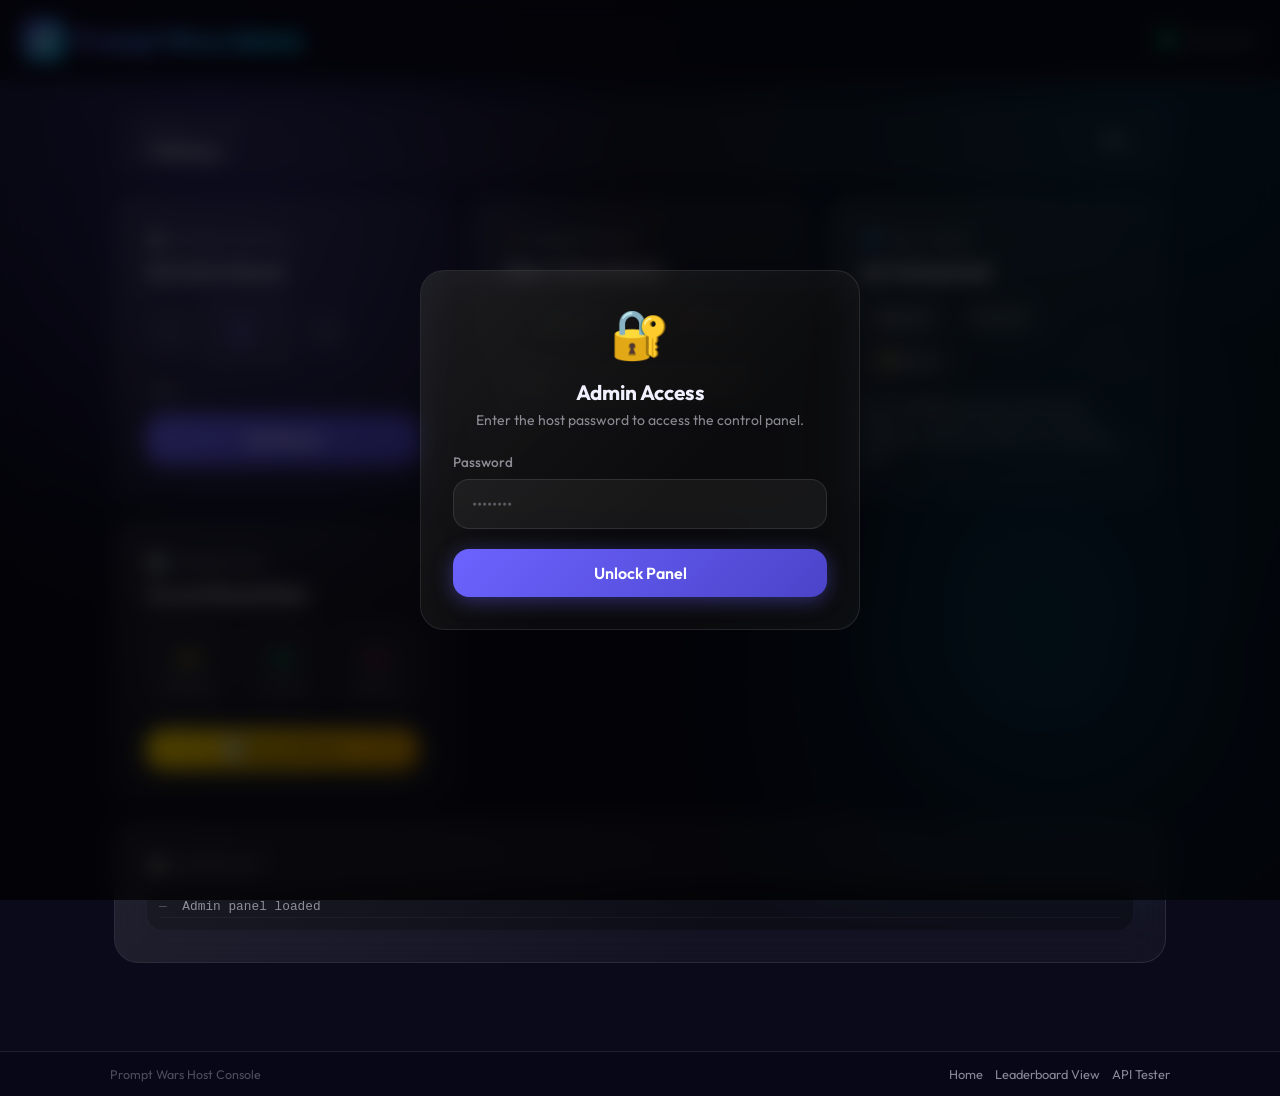
==== commit fae2473a: "align frontend and Apps Script API for end-to-end event flow" ====
--- a/admin.html
+++ b/admin.html
@@ -6,7 +6,7 @@
   <meta name="viewport" content="width=device-width, initial-scale=1.0" />
   <title>Prompt Wars — Admin Panel</title>
   <meta name="description" content="Host control panel for Prompt Wars event management." />
-  <link rel="stylesheet" href="style.css" />
+  <link rel="stylesheet" href="assets/css/style.css" />
   <style>
     .admin-grid {
       display: grid;
@@ -431,8 +431,19 @@
     </div>
   </div>
 
-  <script src="config.js"></script>
-  <script src="utils.js"></script>
+  <footer class="site-footer">
+    <div class="site-footer-inner">
+      <p class="site-footer-copy">Prompt Wars Host Console</p>
+      <div class="site-footer-links">
+        <a href="index.html">Home</a>
+        <a href="leaderboard.html">Leaderboard View</a>
+        <a href="api-test.html">API Tester</a>
+      </div>
+    </div>
+  </footer>
+
+  <script src="assets/js/config.js"></script>
+  <script src="assets/js/utils.js"></script>
   <script>
     let adminPassword = '';
     let currentRound = 1, currentStatus = 'closed', currentPollMode = 'majority';
@@ -452,14 +463,20 @@
       document.getElementById('pw-error').style.display = 'none';
 
       // Validate by making a status request with password
-      const res = await callAPIGet({ action: 'leaderboard', password: pw });
-      if (res.success || res.error !== 'UNAUTHORIZED') {
+      const res = await callLeaderboard(pw);
+      if (res.success) {
         adminPassword = pw;
         sessionStorage.setItem('pw_admin_pass', pw);
         closePwModal();
         startAdminPolling();
         log('Admin authenticated.', 'success');
       } else {
+        const errEl = document.getElementById('pw-error');
+        if (res.error === 'INVALID_ACTION') {
+          errEl.textContent = 'Leaderboard auth endpoint missing in backend.';
+        } else {
+          errEl.textContent = 'Incorrect password. Try again.';
+        }
         document.getElementById('pw-error').style.display = 'block';
         document.getElementById('pw-btn-text').textContent = 'Unlock Panel';
         document.getElementById('pw-spinner').classList.add('hidden');
@@ -487,6 +504,7 @@
 
     // ── Status Polling ────────────────────────────────────────
     function startAdminPolling() {
+      if (statusInterval) clearInterval(statusInterval);
       fetchAdminStatus();
       statusInterval = setInterval(fetchAdminStatus, 5000);
     }
--- a/assets/css/style.css
+++ b/assets/css/style.css
@@ -0,0 +1 @@
+@import url("../../style.css");
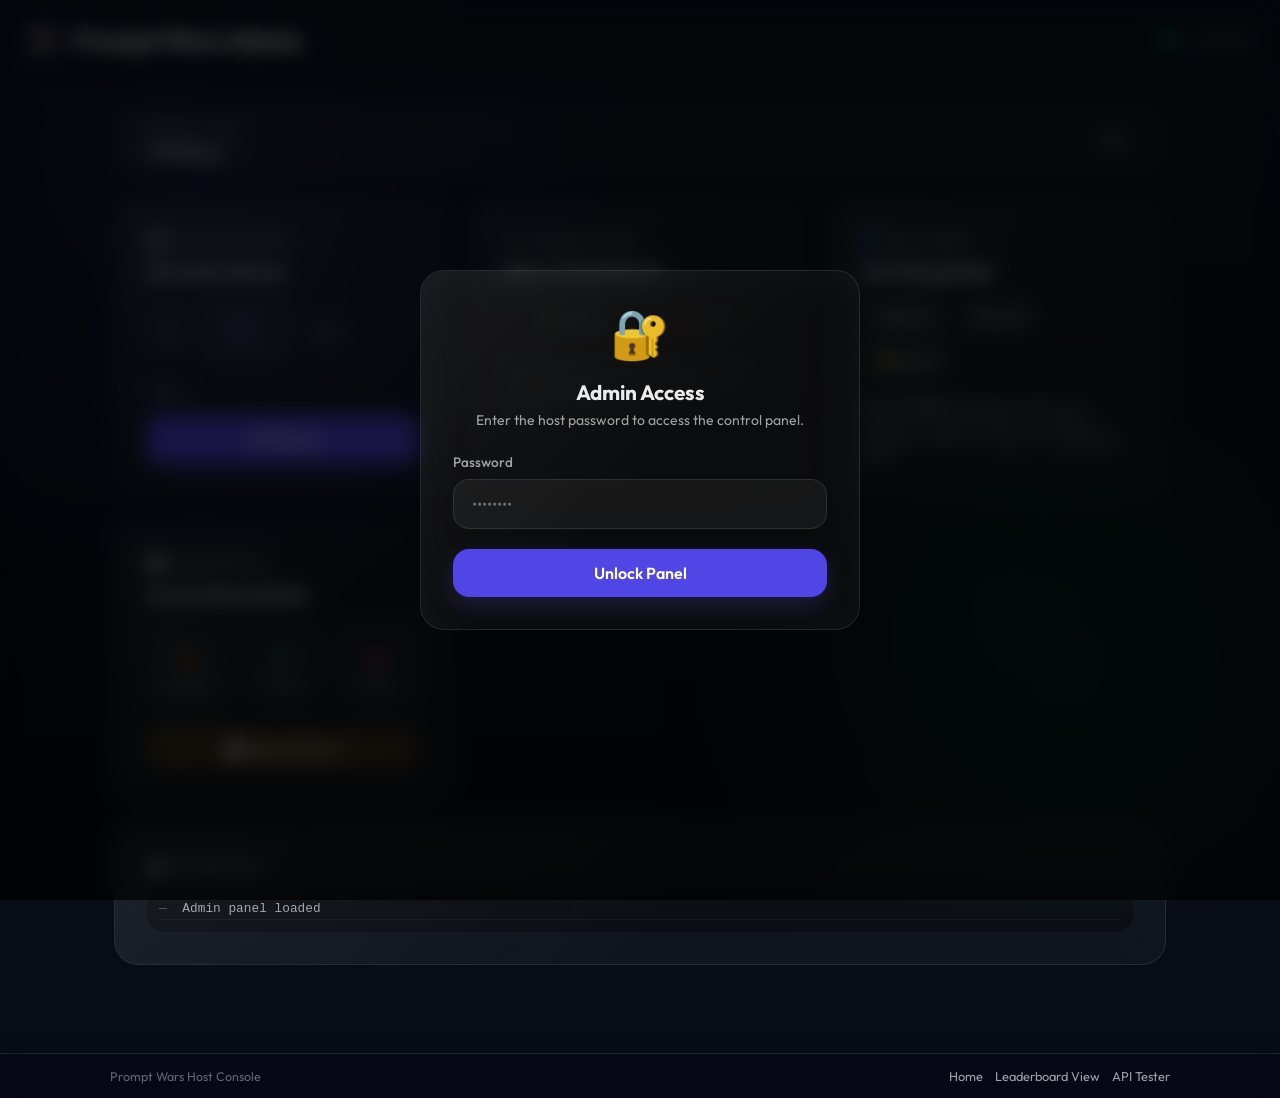
==== commit d0aa566c: "Changed the UI a bit" ====
--- a/admin.html
+++ b/admin.html
@@ -211,7 +211,7 @@
       align-items: center;
       justify-content: space-between;
       padding: 20px 24px;
-      background: rgba(10, 10, 26, 0.85);
+      background: rgba(11,18,32,0.86);
       backdrop-filter: blur(20px);
       -webkit-backdrop-filter: blur(20px);
       border-bottom: 1px solid var(--border);
@@ -228,6 +228,17 @@
       box-shadow: 0 0 12px var(--success);
       animation: dotPulse 1.2s ease-in-out infinite;
       flex-shrink: 0;
+    }
+
+    /* Console tone-down */
+    .control-card:hover {
+      transform: none;
+    }
+    .round-spin-btn:hover {
+      background: rgba(255,255,255,0.08);
+      border-color: rgba(255,255,255,0.14);
+      box-shadow: none;
+      transform: none;
     }
 
     /* Password Modal specifics */
